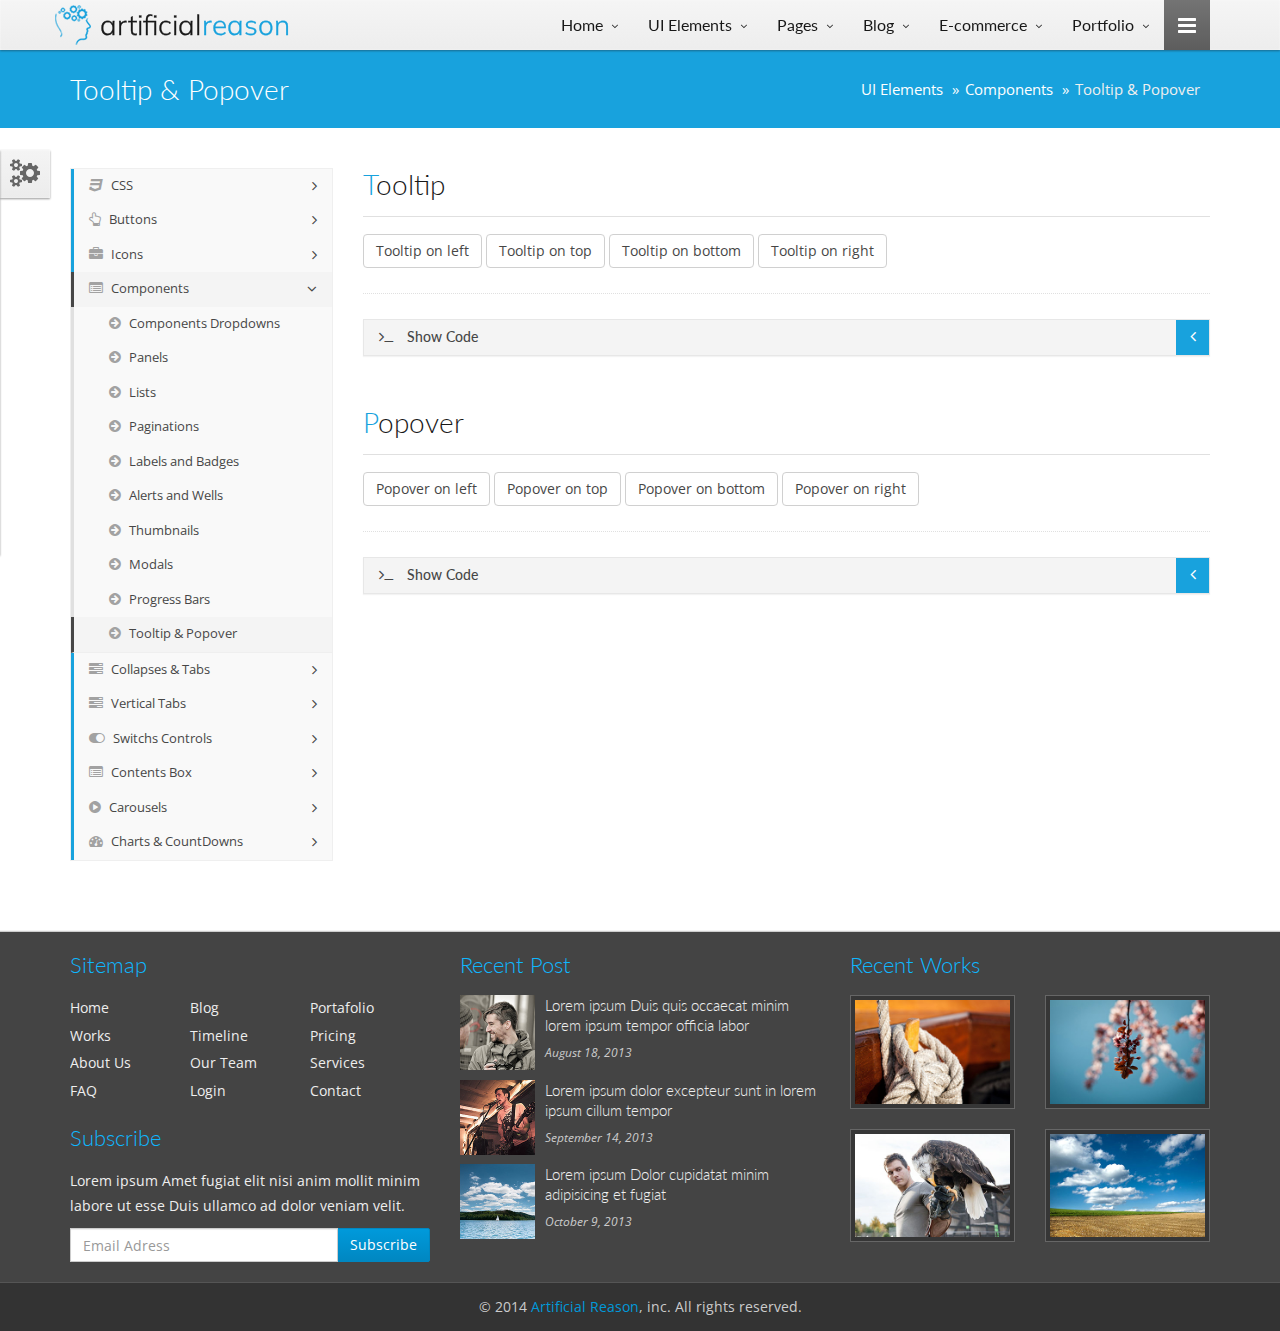
==== GC-selfin/web/components_tooltip_popover.html @ 556f087f "new commit" ====
<!DOCTYPE html>
<html lang="en">

<head>
    <meta charset="UTF-8">
    <meta name="viewport" content="width=device-width, initial-scale=1">
    <meta name="viewport" content="width=device-width, initial-scale=1.0, minimum-scale=1.0, maximum-scale=1.0, user-scalable=no">

    <title>Artificial Reason</title>

    <link rel="shortcut icon" href="img/favicon.png">

    <meta name="description" content="">

    <!-- CSS -->
    <link href="css/preload.css" rel="stylesheet" media="screen">
    <link href="css/bootstrap.min.css" rel="stylesheet" media="screen">
    <link href="css/yamm.css" rel="stylesheet" media="screen">
    <link href="css/bootstrap-switch.min.css" rel="stylesheet" media="screen">
    <link href="css/font-awesome.min.css" rel="stylesheet" media="screen">
    <link href="css/animate.min.css" rel="stylesheet" media="screen">
    <link href="css/slidebars.css" rel="stylesheet" media="screen">
    <link href="css/lightbox.css" rel="stylesheet" media="screen">
    <link href="css/jquery.bxslider.css" rel="stylesheet">
    <link href="css/syntaxhighlighter/shCore.css" rel="stylesheet" media="screen">

    <link href="css/style-blue.css" rel="stylesheet" media="screen" title="default">
    <link href="css/width-full.css" rel="stylesheet" media="screen" title="default">

    <link href="css/buttons.css" rel="stylesheet" media="screen">

    <!-- HTML5 shim and Respond.js IE8 support of HTML5 elements and media queries -->
    <!--[if lt IE 9]>
        <script src="js/html5shiv.min.js"></script>
        <script src="js/respond.min.js"></script>
    <![endif]-->
</head>

<!-- Preloader -->
<div id="preloader">
    <div id="status">&nbsp;</div>
</div>

<body>

<div id="theme-options" class="hidden-xs">
    <div id="body-options">
        <div id="color-options">
            <h2 class="no-margin-top">Color Selector</h2>
            <a href="javascript:void(0);" rel="style-blue.css" class="color-box color-blue">blue</a>
            <a href="javascript:void(0);" rel="style-blue2.css" class="color-box color-blue2">blue2</a>
            <a href="javascript:void(0);" rel="style-blue3.css" class="color-box color-blue3">blue3</a>
            <a href="javascript:void(0);" rel="style-blue4.css" class="color-box color-blue4">blue4</a>
            <a href="javascript:void(0);" rel="style-blue5.css" class="color-box color-blue5">blue5</a>
            <a href="javascript:void(0);" rel="style-green.css" class="color-box color-green">green</a>
            <a href="javascript:void(0);" rel="style-green2.css" class="color-box color-green2">green2</a>
            <a href="javascript:void(0);" rel="style-green3.css" class="color-box color-green3">green3</a>
            <a href="javascript:void(0);" rel="style-green4.css" class="color-box color-green4">green4</a>
            <a href="javascript:void(0);" rel="style-green5.css" class="color-box color-green5">green5</a>
            <a href="javascript:void(0);" rel="style-red.css" class="color-box color-red">red</a>
            <a href="javascript:void(0);" rel="style-red2.css" class="color-box color-red2">red2</a>
            <a href="javascript:void(0);" rel="style-red3.css" class="color-box color-red3">red3</a>
            <a href="javascript:void(0);" rel="style-fuchsia.css" class="color-box color-fuchsia">fuchsia</a>
            <a href="javascript:void(0);" rel="style-pink.css" class="color-box color-pink">pink</a>
            <a href="javascript:void(0);" rel="style-yellow.css" class="color-box color-yellow">yellow</a>
            <a href="javascript:void(0);" rel="style-yellow2.css" class="color-box color-yellow2">yellow2</a>
            <a href="javascript:void(0);" rel="style-orange.css" class="color-box color-orange">orange</a>
            <a href="javascript:void(0);" rel="style-orange2.css" class="color-box color-orange2">orange2</a>
            <a href="javascript:void(0);" rel="style-orange3.css" class="color-box color-orange3">orange3</a>
            <a href="javascript:void(0);" rel="style-violet.css" class="color-box color-violet">violet</a>
            <a href="javascript:void(0);" rel="style-violet2.css" class="color-box color-violet2">violet2</a>
            <a href="javascript:void(0);" rel="style-violet3.css" class="color-box color-violet3">violet3</a>
            <a href="javascript:void(0);" rel="style-gray.css" class="color-box color-gray">gray</a>
            <a href="javascript:void(0);" rel="style-aqua.css" class="color-box color-aqua">aqua</a>
        </div>
        <div id="header-options">
            <h2>Header Style</h2>
            <div class="btn-group">
                <a href="configurator.html" class="btn btn-block btn-primary btn-ar">Go to the headers selector</a>
            </div>
        </div>
        <div id="width-options">
            <h2>Container Selector</h2>
            <div class="btn-group">
                <form>
                    <input type="checkbox" name="full-width-checkbox" data-label-width="80" data-label-text="Full Width" checked> 
                </form>
            </div>
        </div>
    </div>
    <div id="icon-options">
        <i class="fa fa-gears fa-2x fa-flip-horizontal"></i>
    </div>
</div>
<div id="sb-site">
<div class="boxed">


<nav class="navbar navbar-static-top navbar-default" role="navigation" id="header">
    <div class="container">
        <!-- Brand and toggle get grouped for better mobile display -->
        <div class="navbar-header">
            <button type="button" class="navbar-toggle" data-toggle="collapse" data-target="#bs-example-navbar-collapse-1">
                <span class="sr-only">Toggle navigation</span>
                <i class="fa fa-bars"></i>
            </button>
            <a class="navbar-brand" href="index.html">Artificial <span>Reason</span></a>
        </div> <!-- navbar-header -->

        <!-- Collect the nav links, forms, and other content for toggling -->
        <div class="pull-right">
            <a href="javascript:void(0);" class="sb-icon-navbar sb-toggle-right"><i class="fa fa-bars"></i></a>
        </div>
        <div class="collapse navbar-collapse" id="bs-example-navbar-collapse-1">
            <ul class="nav navbar-nav navbar-right">
                <li class="dropdown">
                    <a href="javascript:void(0);" class="dropdown-toggle" data-toggle="dropdown">Home</a>
                     <ul class="dropdown-menu dropdown-menu-left">
                        <li><a href="index.html">Option 1: Default</a></li>
                        <li><a href="home_services.html">Option 2: Services</a></li>
                        <li><a href="home_full.html">Option 3: Full Intro</a></li>
                        <li><a href="home_only_full.html">Option 4: Only Full Intro</a></li>
                        <li><a href="home_news.html">Option 5: News</a></li>
                        <li><a href="home_profile.html">Option 6: Professional Profile</a></li>
                        <li><a href="home_plan.html">Option 7: Subscribe <span class="label label-success pull-right">New</span></a></li>
                        <li role="presentation" class="dropdown-header">Header Options</li>
                        <li><a href="configurator.html">Configurator<span class="label label-success pull-right">New</span></a></li>
                    </ul>
                </li>
                <li class="dropdown">
                    <a href="javascript:void(0);" class="dropdown-toggle" data-toggle="dropdown">UI Elements</a>
                     <ul class="dropdown-menu dropdown-menu-left">
                        <li class="dropdown-submenu">
                                <a href="javascript:void(0);" class="has_children">CSS</a>
                                <ul class="dropdown-menu dropdown-menu-left">
                                <li><a href="css_typography.html">Typography</a></li>
                                <li><a href="css_headers.html">Headers</a></li>
                                <li><a href="css_dividers.html">Dividers</a></li>
                                <li><a href="css_blockquotes.html">Blockquotes</a></li>
                                <li><a href="css_forms.html">Forms</a></li>
                                <li><a href="css_tables.html">Tables</a></li>
                            </ul>
                        </li>
                        <li class="dropdown-submenu">
                                <a href="javascript:void(0);" class="has_children">Buttons</a>
                                <ul class="dropdown-menu dropdown-menu-left">
                                <li><a href="btn_basic_buttons.html">Basic Buttons</a></li>
                                <li><a href="btn_library_buttons.html">Buttons Library</a></li>
                                <li><a href="btn_social_buttons.html">Social Buttons</a></li>
                            </ul>
                        </li>
                        <li class="dropdown-submenu">
                                <a href="javascript:void(0);" class="has_children">Icons</a>
                                <ul class="dropdown-menu dropdown-menu-left">
                                <li><a href="icons_artificial_reason.html">Artificial Reason Icons</a></li>
                                <li><a href="icons_glyph.html">Glyphicons Icons</a></li>
                                <li><a href="icons_awesome.html">Font Awesome</a></li>
                                <li><a href="icons_social.html">Social Icons</a></li>
                            </ul>
                        </li>
                        <li class="dropdown-submenu">
                                <a href="javascript:void(0);" class="has_children">Components</a>
                                <ul class="dropdown-menu dropdown-menu-left">
                                <li><a href="components_dropdowns.html">Components Dropdowns</a></li>
                                <li><a href="components_panels.html">Panels</a></li>
                                <li><a href="components_lists.html">Lists</a></li>
                                <li><a href="components_paginations.html">Paginations</a></li>
                                <li><a href="components_labels_badges.html">Labels and Badges</a></li>
                                <li><a href="components_alerts_wells.html">Alerts and Wells</a></li>
                                <li><a href="components_thumbnails.html">Thumbnails</a></li>
                                <li><a href="components_modals.html">Modals</a></li>
                                <li><a href="components_progress_bars.html">Progress Bars</a></li>
                                <li><a href="components_tooltip_popover.html" class="active">Tooltip &amp; Popover</a></li>
                            </ul>
                        </li>
                        <li><a href="collapses_tabs.html">Collapses &amp; Tabs</a></li>
                        <li><a href="components_vertical_tabs.html">Vertical Tabs <span class="label label-success pull-right">New</span></a></li>
                        <li><a href="components_switch.html">Switch Controls <span class="label label-success pull-right">New</span></a></li>
                        <li><a href="content_box.html">Contents Box</a></li>
                        <li><a href="carousels.html">Carousels</a></li>
                        <li><a href="charts.html">Charts &amp; CountDowns</a></li>
                    </ul>
                </li>
                <li class="dropdown">
                    <a href="javascript:void(0);" class="dropdown-toggle" data-toggle="dropdown">Pages</a>
                     <ul class="dropdown-menu dropdown-menu-left">
                        <li class="dropdown-submenu">
                                <a href="javascript:void(0);" class="has_children">About us &amp; Team</a>
                                <ul class="dropdown-menu dropdown-menu-left">
                                <li><a href="page_about.html">About us Option 1</a></li>
                                <li><a href="page_about2.html">About us Option 2</a></li>
                                <li><a href="page_about3.html">About us &amp; Team</a></li>
                                <li class="divider"></li>                                        
                                <li><a href="page_team.html">Our Team Option 1</a></li>
                                <li><a href="page_team2.html">Our Team Option 2</a></li>
                            </ul>
                        </li>
                        <li class="dropdown-submenu">
                                <a href="javascript:void(0);" class="has_children">Form</a>
                                <ul class="dropdown-menu dropdown-menu-left">
                                <li><a href="page_contact.html">Contact Option 1</a></li>
                                <li><a href="page_contact2.html">Contact Option 2</a></li>
                                <li class="divider"></li>                                        
                                <li><a href="page_login.html">Login Integrated</a></li>
                                <li><a href="page_login_full.html">Login Full Page</a></li>
                                <li class="divider"></li>                                        
                                <li><a href="page_login_register.html">Login and Register</a></li>
                                <li><a href="page_register.html">Register Option 1</a></li>
                            </ul>
                        </li>
                        <li class="dropdown-submenu">
                                <a href="javascript:void(0);" class="has_children">Profiles</a>
                                <ul class="dropdown-menu dropdown-menu-left">
                                <li><a href="page_profile.html">User Profile Option 1</a></li>
                                <li><a href="page_profile2.html">User Profile Option 2</a></li>
                            </ul>
                        </li>
                        <li class="dropdown-submenu">
                                <a href="javascript:void(0);" class="has_children">Error</a>
                                <ul class="dropdown-menu dropdown-menu-left">
                                <li><a href="page_404.html">Error 404 Full Page</a></li>
                                <li><a href="page_404_2.html">Error 404 Integrated</a></li>
                                <li><a href="page_500.html">Error 500 Full Page</a></li>
                                <li><a href="page_500_2.html">Error 500 Integrated</a></li>
                            </ul>
                        </li>
                        <li class="dropdown-submenu">
                                <a href="javascript:void(0);" class="has_children">Bussiness &amp; Products</a>
                                <ul class="dropdown-menu dropdown-menu-left">
                                <li><a href="page_testimonial.html">Testimonials</a></li>
                                <li><a href="page_clients.html">Our Clients</a></li>
                                <li><a href="page_product.html">Products</a></li>
                                <li><a href="page_services.html">Services</a></li>
                            </ul>
                        </li>
                        <li class="dropdown-submenu">
                                <a href="javascript:void(0);" class="has_children">Pricing</a>
                                <ul class="dropdown-menu dropdown-menu-left">
                                <li><a href="page_pricing.html">Pricing Box</a></li>
                                <li><a href="page_pricing-mega.html">Pricing Mega Table</a></li>
                            </ul>
                        </li>
                        <li class="dropdown-submenu">
                                <a href="javascript:void(0);" class="has_children">FAQ &amp; Support</a>
                                <ul class="dropdown-menu dropdown-menu-left">
                                <li><a href="page_support.html">Support Center</a></li>
                                <li><a href="page_faq.html">FAQ Option 1</a></li>
                                <li><a href="page_faq2.html">FAQ Option 2</a></li>
                            </ul>
                        </li>
                        <li class="dropdown-submenu">
                                <a href="javascript:void(0);" class="has_children">Coming Soon</a>
                                <ul class="dropdown-menu dropdown-menu-left">
                                <li><a href="page_coming.html">Coming Soon Option 1</a></li>
                                <li><a href="page_coming2.html">Coming Soon Option 2</a></li>
                            </ul>
                        </li>
                        <li class="dropdown-submenu">
                                <a href="javascript:void(0);" class="has_children">Timeline</a>
                                <ul class="dropdown-menu dropdown-menu-left">
                                <li><a href="page_timeline_left.html">Timeline Left</a></li>
                                <li><a href="page_timeline.html">Timeline Center</a></li>
                            </ul>
                        </li>
                    </ul>
                </li>
                <li class="dropdown">
                    <a href="javascript:void(0);" class="dropdown-toggle" data-toggle="dropdown">Blog</a>
                     <ul class="dropdown-menu dropdown-menu-left">
                        <li><a href="blog.html">Blog Right Sidebar</a></li>
                        <li><a href="blog_left.html">Blog Left Sidebar</a></li>
                        <li><a href="blog_full.html">Blog Full</a></li>
                        <li><a href="blog2.html">Other Option</a></li>
                        <li class="divider"></li>
                        <li><a href="single.html">Blog Item</a></li>
                        <li><a href="single_full.html">Blog Item Full</a></li>
                    </ul>
                </li>
                <li class="dropdown">
                    <a href="javascript:void(0);" class="dropdown-toggle" data-toggle="dropdown">E-commerce</a>
                     <ul class="dropdown-menu dropdown-menu-left">
                        <li><a href="e-commerce_home.html">E-commerce Home</a></li>
                        <li><a href="e-commerce.html">E-commerce Filters</a></li>
                        <li><a href="e-commerce_product.html">Product</a></li>
                        <li><a href="e-commerce_cart.html">Cart</a></li>
                    </ul>
                </li>
                <li class="dropdown">
                    <a href="javascript:void(0);" class="dropdown-toggle" data-toggle="dropdown">Portfolio</a>
                     <ul class="dropdown-menu dropdown-menu-left">
                        <li><a href="portfolio_sidebar.html">Portfolio sidebar filters</a></li>
                        <li><a href="portfolio_topbar.html">Portfolio topbar filters</a></li>
                        <li><a href="portfolio_caption_hover.html">Portfolio with captions</a></li>
                        <li class="divider"></li>
                        <li><a href="portfolio_item.html">Portfolio item</a></li>
                        <li><a href="portfolio_item_devices.html">Portfolio item device</a></li>
                    </ul>
                </li>
             </ul>
        </div><!-- navbar-collapse -->
    </div><!-- container -->
</nav>

<header class="main-header">
    <div class="container">
        <h1 class="page-title">Tooltip & Popover</h1>

        <ol class="breadcrumb pull-right">
            <li><a href="#">UI Elements</a></li>
            <li><a href="#">Components</a></li>
            <li class="active">Tooltip & Popover</li>
        </ol>
    </div>
</header>

<div class="container">
    <div class="row">
        <div class="col-md-3">
            <ul class="sidebar-nav animated fadeIn">
                <li>
                    <a data-toggle="collapse" href="#coll-css" class="collapsed"><i class="fa fa-css3"></i> CSS</a>
                    <ul id="coll-css" class="menu-submenu list-unstyled collapse">
                        <li><a href="css_typography.html"><i class="fa fa-font"></i> Typography</a></li>
                        <li><a href="css_headers.html"><i class="fa fa-header"></i> Headers</a></li>
                        <li><a href="css_dividers.html"><i class="fa fa-arrows-h"></i> Dividers</a></li>
                        <li><a href="css_blockquotes.html"><i class="fa fa-quote-right"></i> Blockquotes</a></li>
                        <li><a href="css_forms.html"><i class="fa fa-check-square-o"></i> Forms</a></li>
                        <li><a href="css_tables.html"><i class="fa fa-table"></i> Tables</a></li>
                    </ul>
                </li>
                <li>
                    <a data-toggle="collapse" href="#coll-btn" class="collapsed"><i class="fa fa-hand-o-up"></i> Buttons</a>
                    <ul id="coll-btn" class="menu-submenu list-unstyled collapse">
                        <li><a href="btn_basic_buttons.html"><i class="fa fa-arrow-circle-right"></i> Basic Buttons</a></li>
                        <li><a href="btn_library_buttons.html"><i class="fa fa-arrow-circle-right"></i> Buttons Library</a></li>
                        <li><a href="btn_social_buttons.html"><i class="fa fa-arrow-circle-right"></i> Social Buttons</a></li>
                    </ul>
                </li>
                <li>
                    <a data-toggle="collapse" href="#coll-icons" class="collapsed"><i class="fa fa-briefcase"></i> Icons</a>
                    <ul id="coll-icons" class="menu-submenu list-unstyled collapse">
                        <li><a href="icons_artificial_reason.html"><i class="fa fa-font"></i> Artificial Reason Icons</a></li>
                        <li><a href="icons_glyph.html"><i class="fa fa-arrow-circle-right"></i> Glyphicons Icons</a></li>
                        <li><a href="icons_awesome.html"><i class="fa fa-flag"></i> Font Awesome</a></li>
                        <li><a href="icons_social.html"><i class="fa fa-twitter"></i> Social Icons</a></li>
                    </ul>
                </li>
                <li>
                    <a data-toggle="collapse" href="#coll-comp"><i class="fa fa-list-alt"></i> Components</a>
                    <ul id="coll-comp" class="menu-submenu list-unstyled collapse in">
                        <li><a href="components_dropdowns.html"><i class="fa fa-arrow-circle-right"></i> Components Dropdowns</a></li>
                        <li><a href="components_panels.html"><i class="fa fa-arrow-circle-right"></i> Panels</a></li>
                        <li><a href="components_lists.html"><i class="fa fa-arrow-circle-right"></i> Lists</a></li>
                        <li><a href="components_paginations.html"><i class="fa fa-arrow-circle-right"></i> Paginations</a></li>
                        <li><a href="components_labels_badges.html"><i class="fa fa-arrow-circle-right"></i> Labels and Badges</a></li>
                        <li><a href="components_alerts_wells.html"><i class="fa fa-arrow-circle-right"></i> Alerts and Wells</a></li>
                        <li><a href="components_thumbnails.html"><i class="fa fa-arrow-circle-right"></i> Thumbnails</a></li>
                        <li><a href="components_modals.html"><i class="fa fa-arrow-circle-right"></i> Modals</a></li>
                        <li><a href="components_progress_bars.html"><i class="fa fa-arrow-circle-right"></i> Progress Bars</a></li>
                        <li class="active"><a href="components_tooltip_popover.html" class="active"><i class="fa fa-arrow-circle-right"></i> Tooltip &amp; Popover</a></li>
                    </ul>
                </li>
                <li><a href="collapses_tabs.html" class="collapsed"><i class="fa fa-tasks"></i> Collapses &amp; Tabs</a></li>
                <li><a href="components_vertical_tabs.html" class="collapsed"><i class="fa fa-tasks"></i> Vertical Tabs</a></li>
                <li><a href="components_switch.html" class="collapsed"><i class="fa fa-toggle-on"></i> Switchs Controls</a></li>
                <li><a href="content_box.html" class="collapsed"><i class="fa fa-list-alt"></i> Contents Box</a></li>
                <li><a href="carousels.html" class="collapsed"><i class="fa fa-play-circle"></i> Carousels</a></li>
                <li><a href="charts.html" class="collapsed"><i class="fa fa-tachometer"></i> Charts &amp; CountDowns</a></li>
            </ul>
        </div>
        <div class="col-md-9">
            <section class="css-section">
                <h2 class="section-title no-margin-top">Tooltip</h2>
                <div id="toltips">
                    <button type="button" rel="tooltip" class="btn btn-default" data-toggle="tooltip" data-placement="left" title="Tooltip on left">Tooltip on left</button>

                    <button type="button" rel="tooltip" class="btn btn-default" data-toggle="tooltip" data-placement="top" title="Tooltip on top">Tooltip on top</button>

                    <button type="button" rel="tooltip" class="btn btn-default" data-toggle="tooltip" data-placement="bottom" title="Tooltip on bottom">Tooltip on bottom</button>

                    <button type="button" rel="tooltip" class="btn btn-default" data-toggle="tooltip" data-placement="right" title="Tooltip on right">Tooltip on right</button>
                </div>

                <hr class="dotted">

                <!-- Panel Code -->
                <div class="panel panel-default">
                    <div class="panel-heading panel-heading-link">
                        <a data-toggle="collapse" data-parent="#accordion" href="#collapse1" class="collapsed"><i class="fa fa-terminal"></i> Show Code</a>
                    </div>
                    <div id="collapse1" class="panel-collapse collapse">
                        <div class="panel-body panel-body-no-padding">
                            <pre class="brush: xml">
<button type="button" rel="tooltip" class="btn btn-default" data-toggle="tooltip" data-placement="left" title="Tooltip on left">Tooltip on left</button>

<button type="button" rel="tooltip" class="btn btn-default" data-toggle="tooltip" data-placement="top" title="Tooltip on top">Tooltip on top</button>

<button type="button" rel="tooltip" class="btn btn-default" data-toggle="tooltip" data-placement="bottom" title="Tooltip on bottom">Tooltip on bottom</button>

<button type="button" rel="tooltip" class="btn btn-default" data-toggle="tooltip" data-placement="right" title="Tooltip on right">Tooltip on right</button>
                            </pre>
                        </div>
                    </div>
                </div> <!-- panel show code -->

            </section>

            <section class="css-section">
                <h2 class="section-title no-margin-top">Popover</h2>
                <div id="toltips">
                    <button type="button" rel="popover" class="btn btn-default" data-container="body" data-toggle="popover" data-placement="left" data-content="Vivamus sagittis lacus vel augue laoreet rutrum faucibus.">
                      Popover on left
                    </button>

                    <button type="button" rel="popover" class="btn btn-default" data-container="body" data-toggle="popover" data-placement="top" data-content="Vivamus sagittis lacus vel augue laoreet rutrum faucibus.">
                      Popover on top
                    </button>

                    <button type="button" rel="popover" class="btn btn-default" data-container="body" data-toggle="popover" data-placement="bottom" data-content="Vivamus
                    sagittis lacus vel augue laoreet rutrum faucibus.">
                      Popover on bottom
                    </button>

                    <button type="button" rel="popover" class="btn btn-default" data-container="body" data-toggle="popover" data-placement="right" data-content="Vivamus sagittis lacus vel augue laoreet rutrum faucibus.">
                      Popover on right
                    </button>
                </div>

                <hr class="dotted">

                <!-- Panel Code -->
                <div class="panel panel-default">
                    <div class="panel-heading panel-heading-link">
                        <a data-toggle="collapse" data-parent="#accordion" href="#collapse2" class="collapsed"><i class="fa fa-terminal"></i> Show Code</a>
                    </div>
                    <div id="collapse2" class="panel-collapse collapse">
                        <div class="panel-body panel-body-no-padding">
                            <pre class="brush: xml">
<button type="button" rel="popover" class="btn btn-default" data-container="body" data-toggle="popover" data-placement="left" data-content="Vivamus sagittis lacus vel augue laoreet rutrum faucibus.">
Popover on left
</button>

<button type="button" rel="popover" class="btn btn-default" data-container="body" data-toggle="popover" data-placement="top" data-content="Vivamus sagittis lacus vel augue laoreet rutrum faucibus.">
Popover on top
</button>

<button type="button" rel="popover" class="btn btn-default" data-container="body" data-toggle="popover" data-placement="bottom" data-content="Vivamus
sagittis lacus vel augue laoreet rutrum faucibus.">
Popover on bottom
</button>

<button type="button" rel="popover" class="btn btn-default" data-container="body" data-toggle="popover" data-placement="right" data-content="Vivamus sagittis lacus vel augue laoreet rutrum faucibus.">
Popover on right
</button>
                            </pre>
                        </div>
                    </div>
                </div> <!-- panel show code -->

            </section>
        </div>
    </div>
</div>

<aside id="footer-widgets">
    <div class="container">
        <div class="row">
            <div class="col-md-4">
                <h3 class="footer-widget-title">Sitemap</h3>
                <ul class="list-unstyled three_cols">
                    <li><a href="index.html">Home</a></li>
                    <li><a href="blog.html">Blog</a></li>
                    <li><a href="portfolio_sidebar.html">Portafolio</a></li>
                    <li><a href="portfolio_topvar.html">Works</a></li>
                    <li><a href="page_timeline_left.html">Timeline</a></li>
                    <li><a href="page_pricing.html">Pricing</a></li>
                    <li><a href="page_about2.html">About Us</a></li>
                    <li><a href="page_team.html">Our Team</a></li>
                    <li><a href="page_services.html">Services</a></li>
                    <li><a href="page_support.html">FAQ</a></li>
                    <li><a href="page_login_full.html">Login</a></li>
                    <li><a href="page_contact.html">Contact</a></li>
                </ul>
                <h3 class="footer-widget-title">Subscribe</h3>
                <p>Lorem ipsum Amet fugiat elit nisi anim mollit minim labore ut esse Duis ullamco ad dolor veniam velit.</p>
                <div class="input-group">
                    <input type="text" class="form-control" placeholder="Email Adress">
                    <span class="input-group-btn">
                        <button class="btn btn-ar btn-primary" type="button">Subscribe</button>
                    </span>
                </div><!-- /input-group -->
            </div>
            <div class="col-md-4">
                <div class="footer-widget">
                    <h3 class="footer-widget-title">Recent Post</h3>
                    <div class="media">
                        <a class="pull-left" href="#"><img class="media-object" src="img/demo/m2.jpg" width="75" height="75" alt="image"></a>
                        <div class="media-body">
                            <h4 class="media-heading"><a href="#">Lorem ipsum Duis quis occaecat minim lorem ipsum tempor officia labor</a></h4>
                            <small>August 18, 2013</small>
                        </div>
                    </div>
                    <div class="media">
                        <a class="pull-left" href="#"><img class="media-object" src="img/demo/m11.jpg" width="75" height="75" alt="image"></a>
                        <div class="media-body">
                            <h4 class="media-heading"><a href="#">Lorem ipsum dolor excepteur sunt in lorem ipsum cillum tempor</a></h4>
                            <small>September 14, 2013</small>
                        </div>
                    </div>
                    <div class="media">
                        <a class="pull-left" href="#"><img class="media-object" src="img/demo/m4.jpg" width="75" height="75" alt="image"></a>
                        <div class="media-body">
                            <h4 class="media-heading"><a href="#">Lorem ipsum Dolor cupidatat minim adipisicing et fugiat</a></h4>
                            <small>October 9, 2013</small>
                        </div>
                    </div>
                </div>
            </div>
            <div class="col-md-4">
                <div class="footer-widget">
                    <h3 class="footer-widget-title">Recent Works</h3>
                    <div class="row">
                        <div class="col-lg-6 col-md-6 col-sm-3 col-xs-6">
                            <a href="#" class="thumbnail"><img src="img/demo/wf1.jpg" class="img-responsive" alt="Image"></a>
                        </div>
                        <div class="col-lg-6 col-md-6 col-sm-3 col-xs-6">
                            <a href="#" class="thumbnail"><img src="img/demo/wf2.jpg" class="img-responsive" alt="Image"></a>
                        </div>
                        <div class="col-lg-6 col-md-6 col-sm-3 col-xs-6">
                            <a href="#" class="thumbnail"><img src="img/demo/wf3.jpg" class="img-responsive" alt="Image"></a>
                        </div>
                        <div class="col-lg-6 col-md-6 col-sm-3 col-xs-6">
                            <a href="#" class="thumbnail"><img src="img/demo/wf4.jpg" class="img-responsive" alt="Image"></a>
                        </div>
                    </div>
                </div>
            </div>
        </div> <!-- row -->
    </div> <!-- container -->
</aside> <!-- footer-widgets -->
<footer id="footer">
    <p>&copy; 2014 <a href="#">Artificial Reason</a>, inc. All rights reserved.</p>
</footer>

</div> <!-- boxed -->
</div> <!-- sb-site -->

<div class="sb-slidebar sb-right">
    <div class="input-group">
        <input type="text" class="form-control" placeholder="Search...">
        <span class="input-group-btn">
            <button class="btn btn-default" type="button"><i class="fa fa-search"></i></button>
        </span>
    </div><!-- /input-group -->

    <h2 class="slidebar-header no-margin-bottom">Navigation</h2>
    <ul class="slidebar-menu">
        <li><a href="index.html">Home</a></li>
        <li><a href="portfolio_topbar.html">Portfolio</a></li>
        <li><a href="page_about3.html">About us</a></li>
        <li><a href="blog.html">Blog</a></li>
        <li><a href="page_contact.html">Contact</a></li>
    </ul>

    <h2 class="slidebar-header">Social Media</h2>
    <div class="slidebar-social-icons">
        <a href="#" class="social-icon-ar rss"><i class="fa fa-rss"></i></a>
        <a href="#" class="social-icon-ar facebook"><i class="fa fa-facebook"></i></a>
        <a href="#" class="social-icon-ar twitter"><i class="fa fa-twitter"></i></a>
        <a href="#" class="social-icon-ar pinterest"><i class="fa fa-pinterest"></i></a>
        <a href="#" class="social-icon-ar instagram"><i class="fa fa-instagram"></i></a>
        <a href="#" class="social-icon-ar wordpress"><i class="fa fa-wordpress"></i></a>
        <a href="#" class="social-icon-ar linkedin"><i class="fa fa-linkedin"></i></a>
        <a href="#" class="social-icon-ar flickr"><i class="fa fa-flickr"></i></a>
        <a href="#" class="social-icon-ar vine"><i class="fa fa-vine"></i></a>
        <a href="#" class="social-icon-ar dribbble"><i class="fa fa-dribbble"></i></a>
    </div>
</div> <!-- sb-slidebar sb-right -->
<div id="back-top">
    <a href="#header"><i class="fa fa-chevron-up"></i></a>
</div>
<!-- Scripts -->
<script src="js/jquery.min.js"></script>
<script src="js/jquery.cookie.js"></script>
<script src="js/bootstrap.min.js"></script>
<script src="js/bootstrap-switch.min.js"></script>
<script src="js/wow.min.js"></script>
<script src="js/slidebars.js"></script>
<script src="js/jquery.bxslider.min.js"></script>
<script src="js/holder.js"></script>
<script src="js/buttons.js"></script>
<script src="js/styleswitcher.js"></script>
<script src="js/jquery.mixitup.min.js"></script>
<script src="js/circles.min.js"></script>

<!-- Syntaxhighlighter -->
<script src="js/syntaxhighlighter/shCore.js"></script>
<script src="js/syntaxhighlighter/shBrushXml.js"></script>
<script src="js/syntaxhighlighter/shBrushJScript.js"></script>

<script src="js/app.js"></script>

<script type="text/javascript">
    $(function(){
       $('[rel="tooltip"]').tooltip();
       $('[rel="popover"]').popover();
    });
</script>

</body>

</html>
---- GC-selfin/web/css/preload.css ----
body {
    overflow: hidden;
}

/* Preloader */

#preloader {
    position:fixed;
    top:0;
    left:0;
    right:0;
    bottom:0;
    background-color:#fff; /* change if the mask should have another color then white */
    z-index:99; /* makes sure it stays on top */
}

#status {
    width:200px;
    height:200px;
    position:absolute;
    left:50%; /* centers the loading animation horizontally one the screen */
    top:50%; /* centers the loading animation vertically one the screen */
    background-image:url(../img/bx_loader.gif); /* path to your loading animation */
    background-repeat:no-repeat;
    background-position:center;
    margin:-100px 0 0 -100px; /* is width and height divided by two */
}
---- GC-selfin/web/css/yamm.css ----
/*!
 * Yamm!3 - Yet another megamenu for Bootstrap 3
 * http://geedmo.github.com/yamm3
 * 
 * @geedmo - Licensed under the MIT license
 */
.yamm .nav,
.yamm .collapse,
.yamm .dropup,
.yamm .dropdown {
  position: static;
}
.yamm .container {
  position: relative;
}
.yamm .dropdown-menu {
  left: auto;
}
.yamm .yamm-content {
  padding: 20px 30px;
}
.yamm .dropdown.yamm-fw .dropdown-menu {
  left: 0;
  right: 0;
}
---- GC-selfin/web/css/slidebars.css ----
/* -----------------------------------
 * Slidebars
 * Version 0.10.2
 * http://plugins.adchsm.me/slidebars/
 *
 * Written by Adam Smith
 * http://www.adchsm.me/
 *
 * Released under MIT License
 * http://plugins.adchsm.me/slidebars/license.txt
 *
 * -------------------
 * Slidebars CSS Index
 *
 * 001 - Box Model, Html & Body
 * 002 - Site
 * 003 - Slidebars
 * 004 - Animation
 * 005 - Helper Classes
 *
 * ----------------------------
 * 001 - Box Model, Html & Body
 */

html, body, #sb-site, .sb-site-container, .sb-slidebar {
	/* Set box model to prevent any user added margins or paddings from altering the widths or heights. */
	margin: 0;
	padding: 0;
	-webkit-box-sizing: border-box;
	   -moz-box-sizing: border-box;
	        box-sizing: border-box;
}

html, body {
	width: 100%;
	overflow-x: hidden; /* Stops horizontal scrolling. */
}

html {
	height: 100%; /* Site is as tall as device. */
}

body {
	min-height: 100%;
	height: auto;
	position: relative; /* Required for static Slidebars to function properly. */
}

/* Site scroll locking - prevent site from scrolling when a Slidebar is open, except when static Slidebars are only available. */
html.sb-scroll-lock.sb-active:not(.sb-static) {
	overflow: hidden;
}

/* ----------
 * 002 - Site
 */

#sb-site, .sb-site-container {
	/* You may now use class .sb-site-container instead of #sb-site and use your own id. However please make sure you don't set any of the following styles any differently on your id. */
	width: 100%;
	position: relative;
	z-index: 1; /* Site sits above Slidebars */
	background-color: #ffffff; /* Default background colour, overwrite this with your own css. I suggest moving your html or body background styling here. Making this transparent will allow the Slidebars beneath to be visible. */
}

/* ---------------
 * 003 - Slidebars
 */

.sb-slidebar {
	height: 100%;
	overflow-y: auto; /* Enable vertical scrolling on Slidebars when needed. */
	position: fixed;
	top: 0;
	z-index: 0; /* Slidebars sit behind sb-site. */
	display: none; /* Initially hide the Slidebars. Changed from visibility to display to allow -webkit-overflow-scrolling. */
	background-color: #222222; /* Default Slidebars background colour, overwrite this with your own css. */
	-webkit-transform: translate(0px); /* Fixes issues with translated and z-indexed elements on iOS 7. */
}

.sb-left {
	left: 0; /* Set Slidebar to the left. */
}

.sb-right {
	right: 0; /* Set Slidebar to the right. */
}

html.sb-static .sb-slidebar,
.sb-slidebar.sb-static {
	position: absolute; /* Makes Slidebars scroll naturally with the site, and unfixes them for Android Browser < 3 and iOS < 5. */
}

.sb-slidebar.sb-active {
	display: block; /* Makes Slidebars visibile when open. Changed from visibility to display to allow -webkit-overflow-scrolling. */
}

.sb-style-overlay {
	z-index: 9999; /* Set z-index high to ensure it overlays any other site elements. */
}

.sb-momentum-scrolling {
	-webkit-overflow-scrolling: touch; /* Adds native momentum scrolling for iOS & Android devices. */
}

/* Slidebar widths for browsers/devices that don't support media queries. */
	.sb-slidebar {
		width: 30%;
	}
	
	.sb-width-thin {
		width: 15%;
	}
	
	.sb-width-wide {
		width: 45%;
	}

@media (max-width: 480px) { /* Slidebar widths on extra small screens. */
	.sb-slidebar {
		width: 70%;
	}
	
	.sb-width-thin {
		width: 55%;
	}
	
	.sb-width-wide {
		width: 85%;
	}
}

@media (min-width: 481px) { /* Slidebar widths on small screens. */
	.sb-slidebar {
		width: 55%;
	}
	
	.sb-width-thin {
		width: 40%;
	}
	
	.sb-width-wide {
		width: 70%;
	}
}

@media (min-width: 768px) { /* Slidebar widths on medium screens. */
	.sb-slidebar {
		width: 40%;
	}
	
	.sb-width-thin {
		width: 25%;
	}
	
	.sb-width-wide {
		width: 55%;
	}
}

@media (min-width: 992px) { /* Slidebar widths on large screens. */
	.sb-slidebar {
		width: 30%;
	}
	
	.sb-width-thin {
		width: 15%;
	}
	
	.sb-width-wide {
		width: 45%;
	}
}

@media (min-width: 1200px) { /* Slidebar widths on extra large screens. */
	.sb-slidebar {
		width: 20%;
	}
	
	.sb-width-thin {
		width: 5%;
	}
	
	.sb-width-wide {
		width: 35%;
	}
}

/* ---------------
 * 004 - Animation
 */

.sb-slide, #sb-site, .sb-site-container, .sb-slidebar {
	-webkit-transition: -webkit-transform 400ms ease;
	   -moz-transition: -moz-transform 400ms ease;
	     -o-transition: -o-transform 400ms ease;
	        transition: transform 400ms ease;
	-webkit-transition-property: -webkit-transform, left, right; /* Add left/right for Android < 4.4. */
	-webkit-backface-visibility: hidden; /* Prevents flickering. This is non essential, and you may remove it if your having problems with fixed background images in Chrome. */
}

/* --------------------
 * 005 - Helper Classes
 */
 
.sb-hide { 
	display: none; /* Optionally applied to control classes when Slidebars is disabled over a certain width. */
}
---- GC-selfin/web/css/syntaxhighlighter/shCore.css ----
/**
 * SyntaxHighlighter
 * http://alexgorbatchev.com/SyntaxHighlighter
 *
 * SyntaxHighlighter is donationware. If you are using it, please donate.
 * http://alexgorbatchev.com/SyntaxHighlighter/donate.html
 *
 * @version
 * 3.0.83 (July 02 2010)
 * 
 * @copyright
 * Copyright (C) 2004-2010 Alex Gorbatchev.
 *
 * @license
 * Dual licensed under the MIT and GPL licenses.
 */
.syntaxhighlighter a,
.syntaxhighlighter div,
.syntaxhighlighter code,
.syntaxhighlighter table,
.syntaxhighlighter table td,
.syntaxhighlighter table tr,
.syntaxhighlighter table tbody,
.syntaxhighlighter table thead,
.syntaxhighlighter table caption,
.syntaxhighlighter textarea {
  -moz-border-radius: 0 0 0 0 !important;
  -webkit-border-radius: 0 0 0 0 !important;
  background: none !important;
  border: 0 !important;
  bottom: auto !important;
  float: none !important;
  height: auto !important;
  left: auto !important;
  line-height: 1.1em !important;
  margin: 0 !important;
  outline: 0 !important;
  overflow: visible !important;
  padding: 0 !important;
  position: static !important;
  right: auto !important;
  text-align: left !important;
  top: auto !important;
  vertical-align: baseline !important;
  width: auto !important;
  box-sizing: content-box !important;
  font-family: "Consolas", "Bitstream Vera Sans Mono", "Courier New", Courier, monospace !important;
  font-weight: normal !important;
  font-style: normal !important;
  font-size: 1em !important;
  min-height: inherit !important;
  min-height: auto !important;
}

.syntaxhighlighter {
  width: 100% !important;
  margin: 1em 0 1em 0 !important;
  position: relative !important;
  overflow: auto !important;
  font-size: 1em !important;
}
.syntaxhighlighter.source {
  overflow: hidden !important;
}
.syntaxhighlighter .bold {
  font-weight: bold !important;
}
.syntaxhighlighter .italic {
  font-style: italic !important;
}
.syntaxhighlighter .line {
  white-space: pre !important;
}
.syntaxhighlighter table {
  width: 100% !important;
}
.syntaxhighlighter table caption {
  text-align: left !important;
  padding: .5em 0 0.5em 1em !important;
}
.syntaxhighlighter table td.code {
  width: 100% !important;
}
.syntaxhighlighter table td.code .container {
  position: relative !important;
}
.syntaxhighlighter table td.code .container textarea {
  box-sizing: border-box !important;
  position: absolute !important;
  left: 0 !important;
  top: 0 !important;
  width: 100% !important;
  height: 100% !important;
  border: none !important;
  background: white !important;
  padding-left: 1em !important;
  overflow: hidden !important;
  white-space: pre !important;
}
.syntaxhighlighter table td.gutter .line {
  text-align: right !important;
  padding: 0 0.5em 0 1em !important;
}
.syntaxhighlighter table td.code .line {
  padding: 0 1em !important;
}
.syntaxhighlighter.nogutter td.code .container textarea, .syntaxhighlighter.nogutter td.code .line {
  padding-left: 0em !important;
}
.syntaxhighlighter.show {
  display: block !important;
}
.syntaxhighlighter.collapsed table {
  display: none !important;
}
.syntaxhighlighter.collapsed .toolbar {
  padding: 0.1em 0.8em 0em 0.8em !important;
  font-size: 1em !important;
  position: static !important;
  width: auto !important;
  height: auto !important;
}
.syntaxhighlighter.collapsed .toolbar span {
  display: inline !important;
  margin-right: 1em !important;
}
.syntaxhighlighter.collapsed .toolbar span a {
  padding: 0 !important;
  display: none !important;
}
.syntaxhighlighter.collapsed .toolbar span a.expandSource {
  display: inline !important;
}
.syntaxhighlighter .toolbar {
  position: absolute !important;
  right: 1px !important;
  top: 1px !important;
  width: 11px !important;
  height: 11px !important;
  font-size: 10px !important;
  z-index: 10 !important;
}
.syntaxhighlighter .toolbar span.title {
  display: inline !important;
}
.syntaxhighlighter .toolbar a {
  display: block !important;
  text-align: center !important;
  text-decoration: none !important;
  padding-top: 1px !important;
}
.syntaxhighlighter .toolbar a.expandSource {
  display: none !important;
}
.syntaxhighlighter.ie {
  font-size: .9em !important;
  padding: 1px 0 1px 0 !important;
}
.syntaxhighlighter.ie .toolbar {
  line-height: 8px !important;
}
.syntaxhighlighter.ie .toolbar a {
  padding-top: 0px !important;
}
.syntaxhighlighter.printing .line.alt1 .content,
.syntaxhighlighter.printing .line.alt2 .content,
.syntaxhighlighter.printing .line.highlighted .number,
.syntaxhighlighter.printing .line.highlighted.alt1 .content,
.syntaxhighlighter.printing .line.highlighted.alt2 .content {
  background: none !important;
}
.syntaxhighlighter.printing .line .number {
  color: #bbbbbb !important;
}
.syntaxhighlighter.printing .line .content {
  color: black !important;
}
.syntaxhighlighter.printing .toolbar {
  display: none !important;
}
.syntaxhighlighter.printing a {
  text-decoration: none !important;
}
.syntaxhighlighter.printing .plain, .syntaxhighlighter.printing .plain a {
  color: black !important;
}
.syntaxhighlighter.printing .comments, .syntaxhighlighter.printing .comments a {
  color: #008200 !important;
}
.syntaxhighlighter.printing .string, .syntaxhighlighter.printing .string a {
  color: blue !important;
}
.syntaxhighlighter.printing .keyword {
  color: #006699 !important;
  font-weight: bold !important;
}
.syntaxhighlighter.printing .preprocessor {
  color: gray !important;
}
.syntaxhighlighter.printing .variable {
  color: #aa7700 !important;
}
.syntaxhighlighter.printing .value {
  color: #009900 !important;
}
.syntaxhighlighter.printing .functions {
  color: #ff1493 !important;
}
.syntaxhighlighter.printing .constants {
  color: #0066cc !important;
}
.syntaxhighlighter.printing .script {
  font-weight: bold !important;
}
.syntaxhighlighter.printing .color1, .syntaxhighlighter.printing .color1 a {
  color: gray !important;
}
.syntaxhighlighter.printing .color2, .syntaxhighlighter.printing .color2 a {
  color: #ff1493 !important;
}
.syntaxhighlighter.printing .color3, .syntaxhighlighter.printing .color3 a {
  color: red !important;
}
.syntaxhighlighter.printing .break, .syntaxhighlighter.printing .break a {
  color: black !important;
}
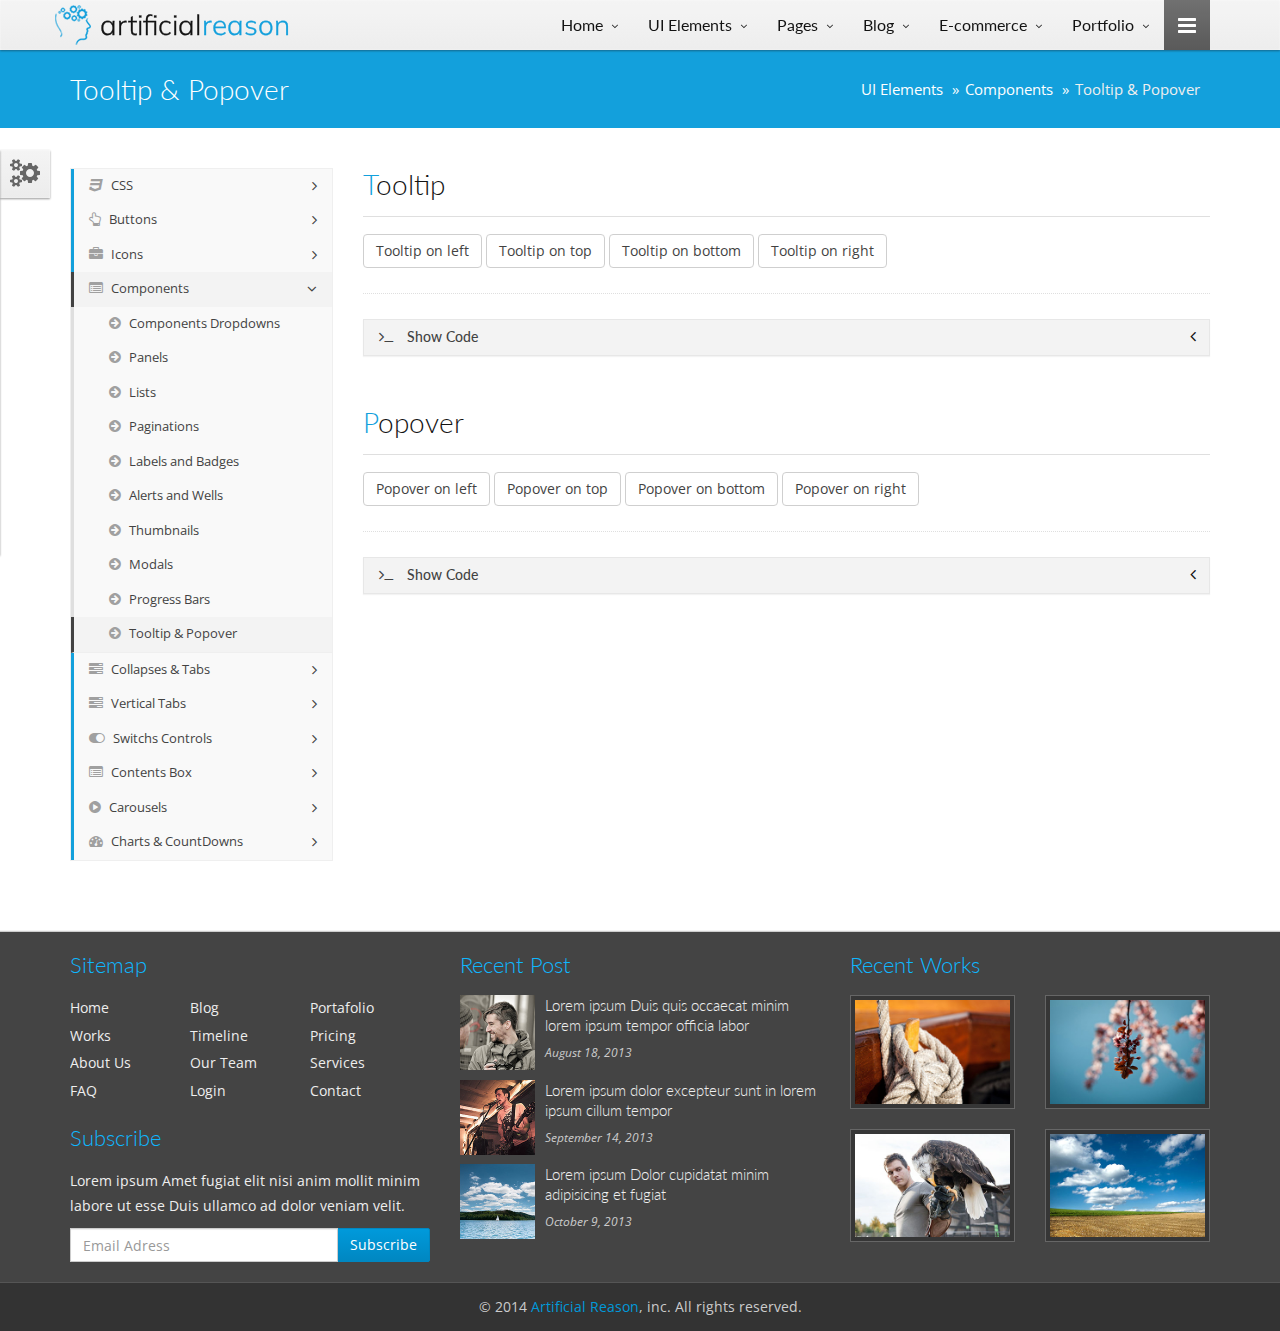
==== commit 8a13d286: "index" ====
--- a/GC-selfin/web/components_tooltip_popover.html
+++ b/GC-selfin/web/components_tooltip_popover.html
@@ -42,7 +42,7 @@
 </div>
 
 <body>
-+
 
 <div id="theme-options" class="hidden-xs">
     <div id="body-options">
@@ -92,11 +92,11 @@
     <div id="icon-options">
         <i class="fa fa-gears fa-2x fa-flip-horizontal"></i>
     </div>
-</div>+</div>
 
 <div id="sb-site">
-<div class="boxed">
-
+<div class="boxed">
+
 
 <nav class="navbar navbar-static-top navbar-default" role="navigation" id="header">
     <div class="container">
@@ -301,7 +301,7 @@
              </ul>
         </div><!-- navbar-collapse -->
     </div><!-- container -->
-</nav>+</nav>
 
 
 <header class="main-header">
@@ -540,11 +540,11 @@
             </div>
         </div> <!-- row -->
     </div> <!-- container -->
-</aside> <!-- footer-widgets -->+</aside> <!-- footer-widgets -->
 
 <footer id="footer">
     <p>&copy; 2014 <a href="#">Artificial Reason</a>, inc. All rights reserved.</p>
-</footer>+</footer>
 
 
 </div> <!-- boxed -->
@@ -580,11 +580,11 @@
         <a href="#" class="social-icon-ar vine"><i class="fa fa-vine"></i></a>
         <a href="#" class="social-icon-ar dribbble"><i class="fa fa-dribbble"></i></a>
     </div>
-</div> <!-- sb-slidebar sb-right -->+</div> <!-- sb-slidebar sb-right -->
 
 <div id="back-top">
     <a href="#header"><i class="fa fa-chevron-up"></i></a>
-</div>+</div>
 
 <!-- Scripts -->
 <script src="js/jquery.min.js"></script>
@@ -605,7 +605,7 @@
 <script src="js/syntaxhighlighter/shBrushXml.js"></script>
 <script src="js/syntaxhighlighter/shBrushJScript.js"></script>
 
-<script src="js/app.js"></script>+<script src="js/app.js"></script>
 
 
 <script type="text/javascript">
--- a/GC-selfin/web/css/style-blue.css
+++ b/GC-selfin/web/css/style-blue.css
@@ -982,7 +982,7 @@
   font-family: "Lato", sans-serif;
   font-weight: 300;
   line-height: 120%;
-  color: #0099da;
+  color: gray;
   margin: 20px 0 17px 0;
 }
 h1 {
@@ -2032,8 +2032,8 @@
 }
 .icon-ar.icon-ar-inverse {
   background-color: transparent;
-  color: #0099da;
-  border: solid 1px #0099da;
+  color: gray;
+  border: solid 1px gray;
 }
 .icon-ar.icon-ar-sm {
   width: 32px;
@@ -2131,7 +2131,6 @@
   text-align: center;
   overflow: hidden;
   padding: 15px;
-  margin-bottom: 5px;
 }
 .content-box.box-default {
   background-color: #f6f6f6;
@@ -2319,7 +2318,7 @@
   -webkit-transition: padding 0.2s, border-top 0.2s;
   padding-right: 5px;
   padding-left: 5px;
-  background-color: #fafafa;
+  background-color: white;
   margin-left: -1px;
   border: 0;
   border-bottom: solid 1px #e5e5e5;
@@ -2335,8 +2334,8 @@
 .nav-tabs.nav-tabs-ar li.active a,
 .nav-tabs.nav-tabs-ar li.active a:hover,
 .nav-tabs.nav-tabs-ar li.active a:focus {
-  border-top: solid 3px #0099da;
-  background-color: #f9f9f9;
+  border-top: solid 3px #3fc78a;
+  background-color: white;
   border-left: solid 1px #e5e5e5;
   border-right: solid 1px #e5e5e5;
   color: #0099da;
@@ -2993,8 +2992,8 @@
   content: "\f107";
   font-size: 1.2em;
   float: right;
-  background-color: #0099da;
-  color: #fff;
+  background-color: transparent;
+  color: black;
   padding: 5px 0px;
   margin-top: -5px;
   margin-right: -15px;
@@ -3514,9 +3513,6 @@
     border-radius: 0;
     z-index: 9999 !important;
     margin-top: 0px !important;
-    -webkit-box-shadow: 0 1px 1px rgba(0, 0, 0, 0.4), inset 0 0 2px rgba(255, 255, 255, 0.5);
-    -moz-box-shadow: 0 1px 1px rgba(0, 0, 0, 0.4), inset 0 0 2px rgba(255, 255, 255, 0.75);
-    box-shadow: 0 1px 1px rgba(0, 0, 0, 0.4), inset 0 0 2px rgba(255, 255, 255, 0.75);
     background-color: #f5f5f5;
   }
   .dropdown-menu li a {
@@ -3653,7 +3649,7 @@
   margin: 0 2px;
 }
 .carousel-section {
-  background-image: url("../img/slide_back.jpg");
+  background-image: url("../img/back.png");
   margin-bottom: 40px;
   overflow: hidden;
 }
@@ -3683,7 +3679,7 @@
   width: 100%;
 }
 .carousel-razon .carousel-indicators {
-  bottom: 0px !important;
+  bottom: 100px !important;
 }
 .carousel-razon .carousel-indicators li {
   margin: 0 2px;
